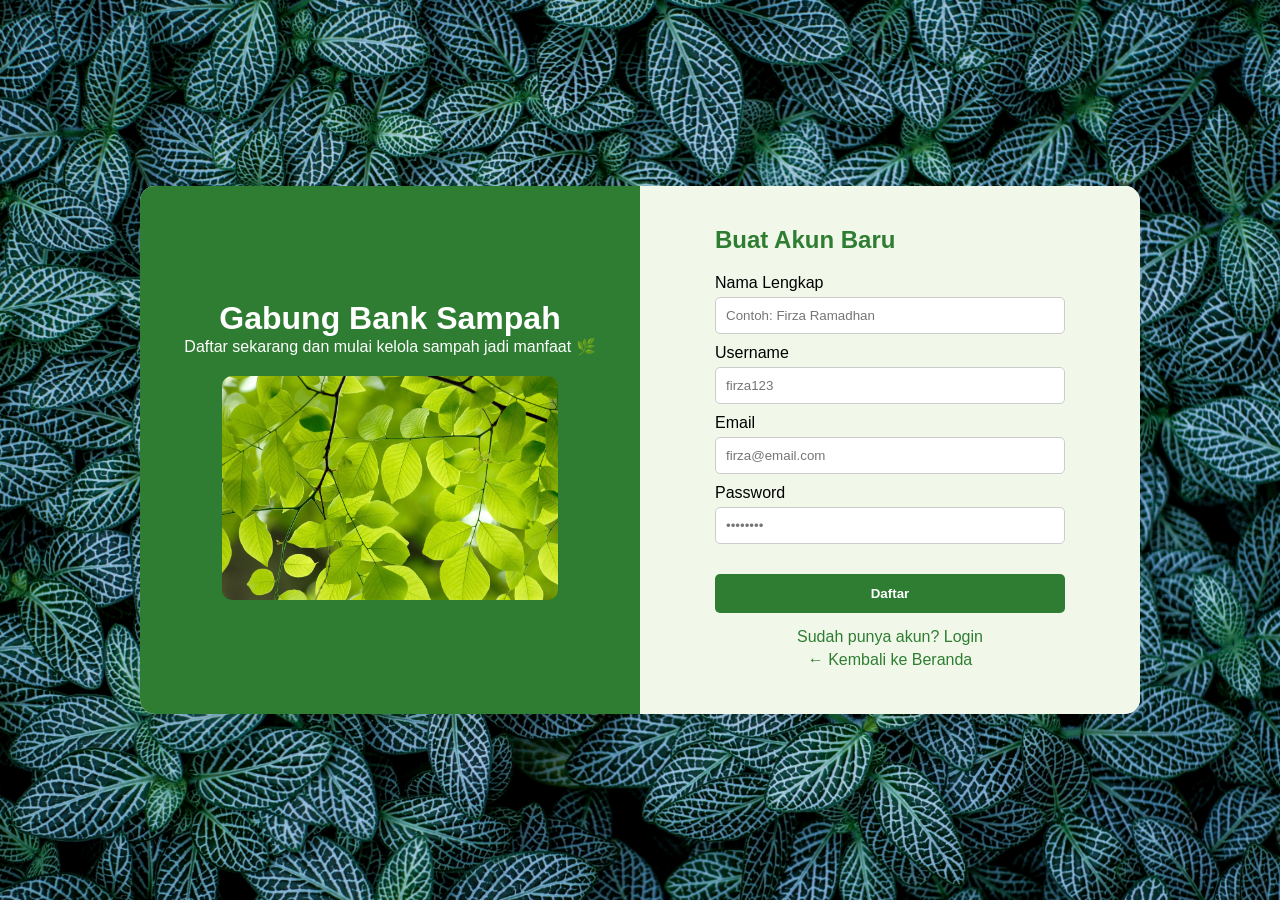
==== daftar.html @ 3bf2f94e "message" ====
<!DOCTYPE html>
<html lang="id">
     <script src="daftar.js"></script>
<head>
  <meta charset="UTF-8">
  <meta name="viewport" content="width=device-width, initial-scale=1.0">
  <title>Daftar Akun - Bank Sampah</title>
  <link rel="stylesheet" href="login.css">
</head>
<body>
  <div class="container">
    <!-- Kiri: Ilustrasi -->
    <div class="left-panel">
      <h1>Gabung Bank Sampah</h1>
      <p>Daftar sekarang dan mulai kelola sampah jadi manfaat 🌿</p>
      <img src="images/daun.jpg" alt="Ilustrasi tanaman">
    </div>

    <!-- Kanan: Form Daftar -->
    <div class="right-panel">
      <div class="form-box">
        <h2>Buat Akun Baru</h2>
        <form>
          <label for="nama">Nama Lengkap</label>
          <input type="text" id="nama" placeholder="Contoh: Firza Ramadhan">

          <label for="username">Username</label>
          <input type="text" id="username" placeholder="firza123">

          <label for="email">Email</label>
          <input type="email" id="email" placeholder="firza@email.com">

          <label for="password">Password</label>
          <input type="password" id="password" placeholder="••••••••">

   <div id="signupError" class="error-message"></div>
  <button type="submit">Daftar</button>
        </form>

        <div class="links">
          <a href="login.html">Sudah punya akun? Login</a>
          <a href="index.html">← Kembali ke Beranda</a>
        </div>
      </div>
    </div>
  </div>
</body>
</html>
---- login.css ----
* {
  margin: 0;
  padding: 0;
  box-sizing: border-box;
  font-family: 'Segoe UI', sans-serif;
}

body {
  height: 100vh;
  display: flex;
  justify-content: center;
  align-items: center;
  background: url('images/daundaun22.jpg') no-repeat center center/cover;
}


.container {
  display: flex;
  width: 90%;
  max-width: 1000px;
  background: white;
  border-radius: 15px;
  overflow: hidden;
  box-shadow: 0 8px 20px rgba(0,0,0,0.1);
}

/* Kiri */
.left-panel {
  flex: 1;
  background: #2e7d32;
  color: white;
  padding: 40px;
  display: flex;
  flex-direction: column;
  justify-content: center;
  align-items: center;
  text-align: center;
}

.left-panel img {
  width: 80%;
  margin-top: 20px;
  border-radius: 10px;
}

/* Kanan */
.right-panel {
  flex: 1;
  padding: 40px;
  background: #f1f8e9;
  display: flex;
  justify-content: center;
  align-items: center;
}

.form-box {
  width: 100%;
  max-width: 350px;
}

.form-box h2 {
  margin-bottom: 20px;
  color: #2e7d32;
}

form label {
  display: block;
  margin: 10px 0 5px;
}

form input {
  width: 100%;
  padding: 10px;
  border: 1px solid #ccc;
  border-radius: 5px;
}

form button {
  width: 100%;
  padding: 12px;
  background: #2e7d32;
  color: white;
  border: none;
  border-radius: 5px;
  margin-top: 20px;
  cursor: pointer;
  font-weight: bold;
}

form button:hover {
  background: #1b5e20;
}

.links {
  margin-top: 15px;
  text-align: center;
}

.links a {
  display: block;
  color: #2e7d32;
  text-decoration: none;
  margin: 5px 0;
}

.links a:hover {
  text-decoration: underline;
}


.error-message {
  color: red;
  font-size: 0.9em;
  margin-bottom: 10px;
  text-align: center;
}
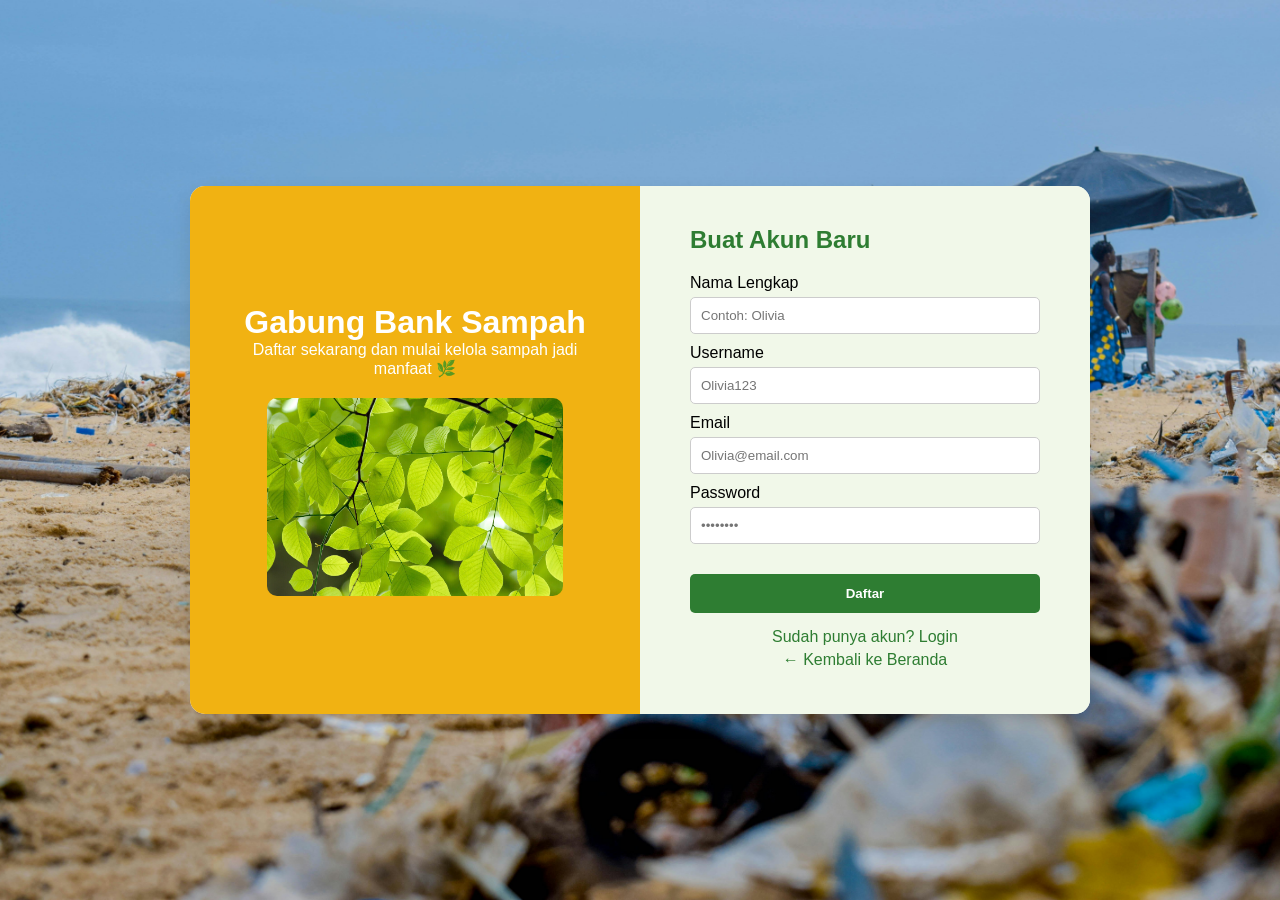
==== commit 621a4d4e: "coba" ====
--- a/daftar.html
+++ b/daftar.html
@@ -22,13 +22,13 @@
         <h2>Buat Akun Baru</h2>
         <form>
           <label for="nama">Nama Lengkap</label>
-          <input type="text" id="nama" placeholder="Contoh: Firza Ramadhan">
+          <input type="text" id="nama" placeholder="Contoh: Olivia">
 
           <label for="username">Username</label>
-          <input type="text" id="username" placeholder="firza123">
+          <input type="text" id="username" placeholder="Olivia123">
 
           <label for="email">Email</label>
-          <input type="email" id="email" placeholder="firza@email.com">
+          <input type="email" id="email" placeholder="Olivia@email.com">
 
           <label for="password">Password</label>
           <input type="password" id="password" placeholder="••••••••">
--- a/login.css
+++ b/login.css
@@ -10,14 +10,14 @@
   display: flex;
   justify-content: center;
   align-items: center;
-  background: url('images/daundaun22.jpg') no-repeat center center/cover;
+  background: url('images/pantai.jpg') no-repeat center center/cover;
 }
 
 
 .container {
   display: flex;
   width: 90%;
-  max-width: 1000px;
+  max-width: 900px;
   background: white;
   border-radius: 15px;
   overflow: hidden;
@@ -27,7 +27,7 @@
 /* Kiri */
 .left-panel {
   flex: 1;
-  background: #2e7d32;
+  background: #f1b212;
   color: white;
   padding: 40px;
   display: flex;
